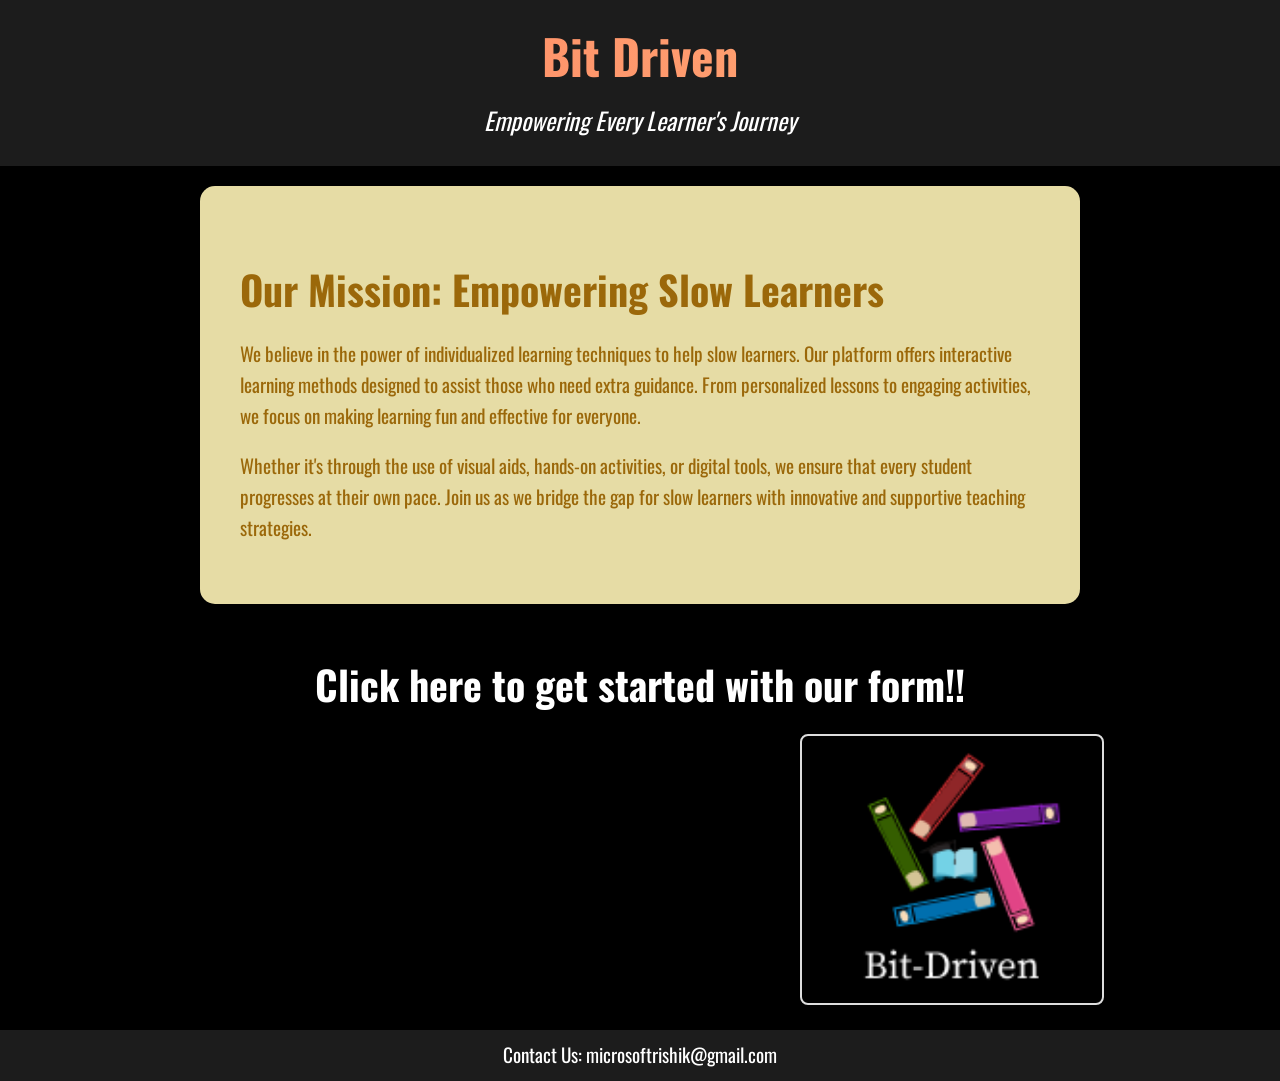
==== index.html @ 5369a693 "Add files via upload" ====
<!DOCTYPE html>
<html lang="en">
<head>
    <meta charset="UTF-8">
    <meta name="viewport" content="width=device-width, initial-scale=1.0">
    <link rel="preconnect" href="https://fonts.googleapis.com">
    <link rel="preconnect" href="https://fonts.gstatic.com" crossorigin>
    <link href="https://fonts.googleapis.com/css2?family=Anton&family=Oswald:wght@200..700&display=swap" rel="stylesheet">
    <title>Remedial Learning</title>
    <style>
        body {
            font-family: 'Oswald', sans-serif;
            margin: 0;
            padding: 0;
            box-sizing: border-box;
            font-size: 18px;
            background-color: black;
            color: white;
            transition: background-color 0.5s;
            align-items: center;
        }

        header {
            background-color: #1c1c1c;
            color: orange;
            text-align: center;
            padding: 20px 0;
            height: 10vh;
            position: relative;
            overflow: hidden;
            height:14vh;
        }

        h1 {
            margin: 0;
            font-size: 3rem;
            background: linear-gradient(90deg, #ff7e5f, #feb47b);
            -webkit-background-clip: text;
            -webkit-text-fill-color: transparent;
            animation: fadeIn 2s;
        }

        .slogan {
            font-size: 1.5rem;
            color: white;
            margin-top: 10px;
            font-style: italic;
            transition: color 0.5s;
        }

        header:hover .slogan {
            color: orange;
        }

        .content {
            padding: 40px;
            text-align: center;
            border-radius: 15px;
            background-color: #e6dca5;
            width: 90%;
            max-width: 800px;
            margin: 20px auto;
            color: rgb(155, 104, 10);
            text-align: left;
            box-shadow: 0 4px 20px rgba(0, 0, 0, 0.3);
            transition: transform 0.3s;
        }

        .content:hover {
            transform: scale(1.02);
        }

        .content h2 {
            font-size: 2.5rem;
            margin-bottom: 20px;
        }

        p {
            font-size: 1.2rem;
            line-height: 1.6;
            margin-bottom: 20px;
        }

        .signup {
            margin-top: 50px;
            text-align: center;
        }

        .signup h2 {
            font-size: 2.5rem;
            margin-bottom: 20px;
        }

        .thumbnail {
            margin: 20px auto;
            cursor: pointer;
            transition: transform 0.3s;
        }

        .thumbnail:hover {
            transform: scale(1.05);
        }

        .thumbnail img {
            width: 100%;
            max-width: 300px;
            height: auto;
            border: 2px solid #ddd;
            border-radius: 8px;
            transition: border-color 0.3s;
            margin-left:800px;
            
        }

        .thumbnail img:hover {
            border-color: #4CAF50;
        }

        footer {
            background-color: #1c1c1c;
            text-align: center;
            padding: 10px 0;
            position: relative;
            bottom: 0;
            width: 100%;
            color: white;
        }

        footer p {
            margin: 0;
        }

        @keyframes fadeIn {
            from {
                opacity: 0;
            }
            to {
                opacity: 1;
            }
        }

        @media (max-width: 600px) {
            h1 {
                font-size: 2.5rem;
            }

            .content h2 {
                font-size: 2rem;
            }

            .signup h2 {
                font-size: 2rem;
            }
        }
    </style>
</head>
<body>

    <!-- Header -->
    <header>
        <h1>Bit Driven</h1>
        <p class="slogan">Empowering Every Learner's Journey</p>
    </header>

    <!-- Main Content -->
    <div class="content">
        <h2>Our Mission: Empowering Slow Learners</h2>
        <p>
            We believe in the power of individualized learning techniques to help slow learners. Our platform offers 
            interactive learning methods designed to assist those who need extra guidance. From personalized lessons 
            to engaging activities, we focus on making learning fun and effective for everyone.
        </p>
        <p>
            Whether it's through the use of visual aids, hands-on activities, or digital tools, we ensure that every 
            student progresses at their own pace. Join us as we bridge the gap for slow learners with innovative and 
            supportive teaching strategies.
        </p>
    </div>

    <!-- Sign Up Section -->
    <div class="signup">
        <h2>Click here to get started with our form!!</h2>
    </div>

    <!-- Thumbnail -->
    <div class="thumbnail" onclick="window.location.href='form.html'">
        <img src="Group 27 (1).png" alt="Sign Up Thumbnail">
    </div>

    <!-- Footer -->
    <footer>
        <p>Contact Us: microsoftrishik@gmail.com</p>
    </footer>

</body>
</html>
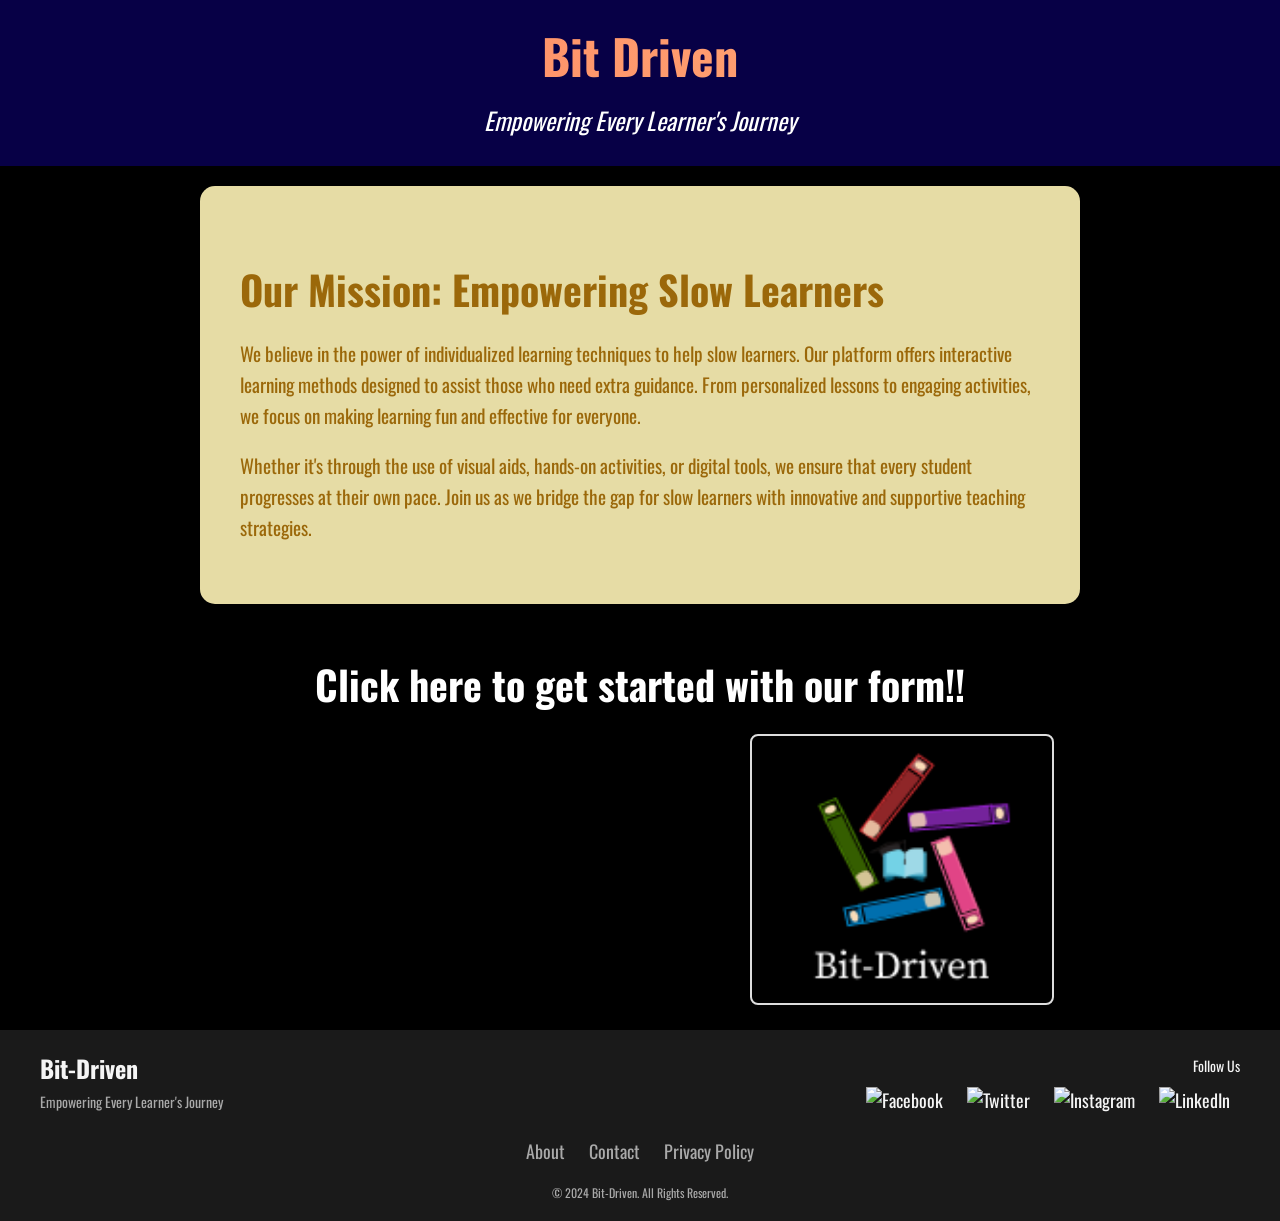
==== commit 83c336ba: "Update index.html" ====
--- a/index.html
+++ b/index.html
@@ -21,7 +21,7 @@
         }
 
         header {
-            background-color: #1c1c1c;
+            background-color: #070046;
             color: orange;
             text-align: center;
             padding: 20px 0;
@@ -108,7 +108,7 @@
             border: 2px solid #ddd;
             border-radius: 8px;
             transition: border-color 0.3s;
-            margin-left:800px;
+            margin-left:750px;
             
         }
 
@@ -188,9 +188,48 @@
     </div>
 
     <!-- Footer -->
-    <footer>
-        <p>Contact Us: microsoftrishik@gmail.com</p>
+    <footer style="background-color: #1a1a1a; color: #f5f5f5; padding: 20px 0; text-align: center;">
+        <div style="max-width: 1200px; margin: 0 auto;">
+            <div style="display: flex; justify-content: space-between; align-items: center; flex-wrap: wrap;">
+                <!-- Logo or Brand Name -->
+                <div style="flex-basis: 40%; text-align: left;">
+                    <h2 style="margin: 0; font-size: 24px;">Bit-Driven</h2>
+                    <p style="margin: 5px 0; font-size: 14px; color: #a9a9a9;">Empowering Every Learner's Journey</p>
+                </div>
+    
+                <!-- Social Media Links -->
+                <div style="flex-basis: 40%; text-align: right;">
+                    <p style="margin: 0; font-size: 14px;">Follow Us</p>
+                    <div style="margin-top: 10px;">
+                        <a href="https://facebook.com" target="_blank" style="text-decoration: none; margin: 0 10px; color: #f5f5f5;">
+                            <img src="https://image.flaticon.com/icons/svg/1384/1384005.svg" alt="Facebook" style="width: 24px;">
+                        </a>
+                        <a href="https://twitter.com" target="_blank" style="text-decoration: none; margin: 0 10px; color: #f5f5f5;">
+                            <img src="https://image.flaticon.com/icons/svg/1384/1384017.svg" alt="Twitter" style="width: 24px;">
+                        </a>
+                        <a href="https://www.instagram.com/bitdriven/" target="_blank" style="text-decoration: none; margin: 0 10px; color: #f5f5f5;">
+                            <img src="https://upload.wikimedia.org/wikipedia/commons/a/a5/Instagram_icon.png" alt="Instagram" style="width: 44px;">
+                        </a>
+                        <a href="https://linkedin.com" target="_blank" style="text-decoration: none; margin: 0 10px; color: #f5f5f5;">
+                            <img src="https://image.flaticon.com/icons/svg/1384/1384014.svg" alt="LinkedIn" style="width: 24px;">
+                        </a>
+                    </div>
+                </div>
+            </div>
+    
+            <!-- Footer Links -->
+            <div style="margin-top: 20px;">
+                <a href="/about" style="text-decoration: none; color: #a9a9a9; margin: 0 10px;">About</a>
+                <a href="/contact" style="text-decoration: none; color: #a9a9a9; margin: 0 10px;">Contact</a>
+                <a href="/privacy" style="text-decoration: none; color: #a9a9a9; margin: 0 10px;">Privacy Policy</a>
+            </div>
+    
+            <!-- Copyright -->
+            <div style="margin-top: 20px; font-size: 12px; color: #a9a9a9;">
+                © 2024 Bit-Driven. All Rights Reserved.
+            </div>
+        </div>
     </footer>
 
 </body>
-</html>+</html>
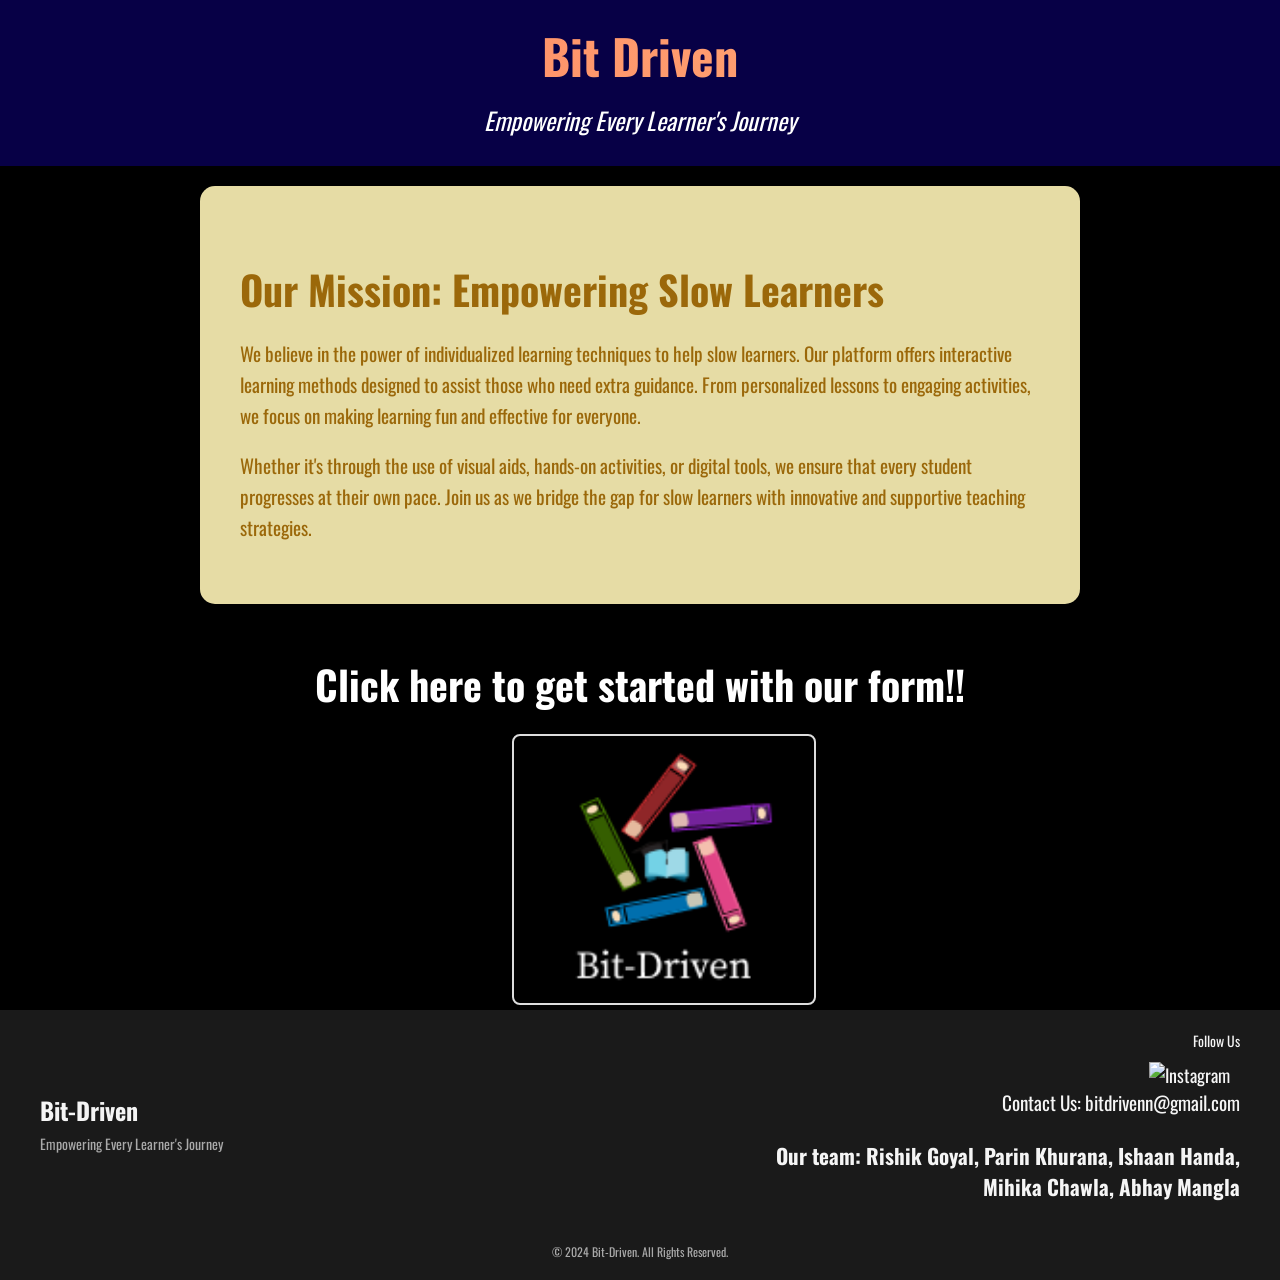
==== commit 69e6a9a8: "Update index.html" ====
--- a/index.html
+++ b/index.html
@@ -1,3 +1,4 @@
+
 <!DOCTYPE html>
 <html lang="en">
 <head>
@@ -92,9 +93,10 @@
         }
 
         .thumbnail {
-            margin: 20px auto;
+      
             cursor: pointer;
             transition: transform 0.3s;
+            margin-left:40%
         }
 
         .thumbnail:hover {
@@ -108,7 +110,7 @@
             border: 2px solid #ddd;
             border-radius: 8px;
             transition: border-color 0.3s;
-            margin-left:750px;
+            
             
         }
 
@@ -150,6 +152,17 @@
 
             .signup h2 {
                 font-size: 2rem;
+            }
+            #image{
+
+                height:100px;
+                width:100px;
+            }
+            #hello{
+                margin-left:1000px;
+            }
+            p{
+                font-size:10px;
             }
         }
     </style>
@@ -192,8 +205,8 @@
         <div style="max-width: 1200px; margin: 0 auto;">
             <div style="display: flex; justify-content: space-between; align-items: center; flex-wrap: wrap;">
                 <!-- Logo or Brand Name -->
-                <div style="flex-basis: 40%; text-align: left;">
-                    <h2 style="margin: 0; font-size: 24px;">Bit-Driven</h2>
+                <div style="flex-basis: 40%; text-align: left;" id="hello">
+                   <h2 style="margin: 0; font-size: 24px;">Bit-Driven</h2>
                     <p style="margin: 5px 0; font-size: 14px; color: #a9a9a9;">Empowering Every Learner's Journey</p>
                 </div>
     
@@ -201,28 +214,21 @@
                 <div style="flex-basis: 40%; text-align: right;">
                     <p style="margin: 0; font-size: 14px;">Follow Us</p>
                     <div style="margin-top: 10px;">
-                        <a href="https://facebook.com" target="_blank" style="text-decoration: none; margin: 0 10px; color: #f5f5f5;">
-                            <img src="https://image.flaticon.com/icons/svg/1384/1384005.svg" alt="Facebook" style="width: 24px;">
+                        
+                        <a href="https://www.instagram.com/bitdriven/" target="_blank" style="text-decoration: none; margin: 0 10px; color: #f5f5f5;">
+                            <img src="https://upload.wikimedia.org/wikipedia/commons/a/a5/Instagram_icon.png" alt="Instagram" style="width: 44px;" id="image">
                         </a>
-                        <a href="https://twitter.com" target="_blank" style="text-decoration: none; margin: 0 10px; color: #f5f5f5;">
-                            <img src="https://image.flaticon.com/icons/svg/1384/1384017.svg" alt="Twitter" style="width: 24px;">
-                        </a>
-                        <a href="https://www.instagram.com/bitdriven/" target="_blank" style="text-decoration: none; margin: 0 10px; color: #f5f5f5;">
-                            <img src="https://upload.wikimedia.org/wikipedia/commons/a/a5/Instagram_icon.png" alt="Instagram" style="width: 44px;">
-                        </a>
-                        <a href="https://linkedin.com" target="_blank" style="text-decoration: none; margin: 0 10px; color: #f5f5f5;">
-                            <img src="https://image.flaticon.com/icons/svg/1384/1384014.svg" alt="LinkedIn" style="width: 24px;">
-                        </a>
+
                     </div>
+                    <p>Contact Us: bitdrivenn@gmail.com</p>
+                    <h3>Our team: Rishik Goyal, Parin Khurana, Ishaan Handa, Mihika Chawla, Abhay Mangla
+
+                    </h3>
                 </div>
             </div>
     
             <!-- Footer Links -->
-            <div style="margin-top: 20px;">
-                <a href="/about" style="text-decoration: none; color: #a9a9a9; margin: 0 10px;">About</a>
-                <a href="/contact" style="text-decoration: none; color: #a9a9a9; margin: 0 10px;">Contact</a>
-                <a href="/privacy" style="text-decoration: none; color: #a9a9a9; margin: 0 10px;">Privacy Policy</a>
-            </div>
+            
     
             <!-- Copyright -->
             <div style="margin-top: 20px; font-size: 12px; color: #a9a9a9;">
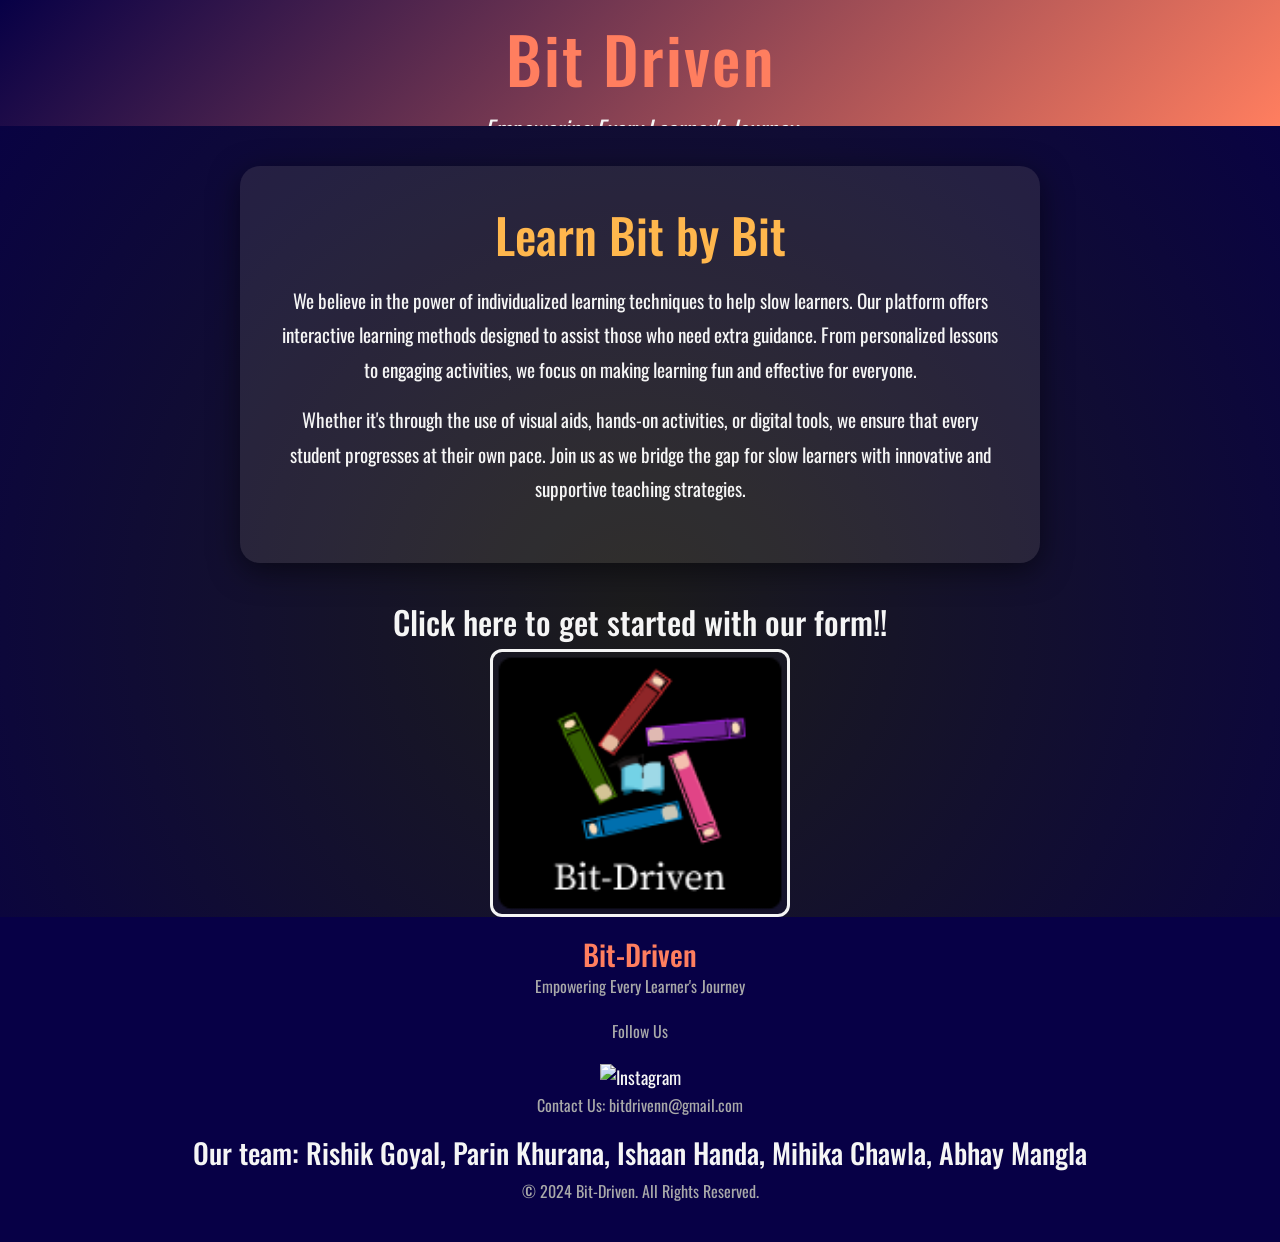
==== commit a27f26f4: "Update index.html" ====
--- a/index.html
+++ b/index.html
@@ -1,4 +1,3 @@
-
 <!DOCTYPE html>
 <html lang="en">
 <head>
@@ -7,6 +6,7 @@
     <link rel="preconnect" href="https://fonts.googleapis.com">
     <link rel="preconnect" href="https://fonts.gstatic.com" crossorigin>
     <link href="https://fonts.googleapis.com/css2?family=Anton&family=Oswald:wght@200..700&display=swap" rel="stylesheet">
+    <link rel="stylesheet" href="https://cdn.jsdelivr.net/npm/bootstrap@4.3.1/dist/css/bootstrap.min.css" integrity="sha384-ggOyR0iXCbMQv3Xipma34MD+dH/1fQ784/j6cY/iJTQUOhcWr7x9JvoRxT2MZw1T" crossorigin="anonymous">
     <title>Remedial Learning</title>
     <style>
         body {
@@ -15,88 +15,95 @@
             padding: 0;
             box-sizing: border-box;
             font-size: 18px;
-            background-color: black;
+            background: radial-gradient(circle, #1c1c1c, #070046);
+            color: #f5f5f5;
+            transition: background-color 0.5s;
+        }
+
+        header {
+            background: linear-gradient(135deg, #070046, #ff7e5f);
             color: white;
-            transition: background-color 0.5s;
-            align-items: center;
-        }
-
-        header {
-            background-color: #070046;
-            color: orange;
             text-align: center;
             padding: 20px 0;
-            height: 10vh;
+            height: 14vh;
             position: relative;
             overflow: hidden;
-            height:14vh;
         }
 
         h1 {
             margin: 0;
-            font-size: 3rem;
-            background: linear-gradient(90deg, #ff7e5f, #feb47b);
-            -webkit-background-clip: text;
-            -webkit-text-fill-color: transparent;
+            font-size: 4rem;
+            letter-spacing: 2px;
+            color: #ff7e5f;
             animation: fadeIn 2s;
         }
 
         .slogan {
             font-size: 1.5rem;
-            color: white;
             margin-top: 10px;
             font-style: italic;
             transition: color 0.5s;
         }
 
         header:hover .slogan {
-            color: orange;
+            color: #feb47b;
         }
 
         .content {
             padding: 40px;
             text-align: center;
-            border-radius: 15px;
-            background-color: #e6dca5;
+            background: rgba(230, 220, 165, 0.1);
+            border-radius: 20px;
             width: 90%;
             max-width: 800px;
-            margin: 20px auto;
-            color: rgb(155, 104, 10);
-            text-align: left;
-            box-shadow: 0 4px 20px rgba(0, 0, 0, 0.3);
-            transition: transform 0.3s;
+            margin: 40px auto;
+            color: #ffd54f;
+            box-shadow: 0 8px 30px rgba(0, 0, 0, 0.5);
+            transition: transform 0.3s ease-in-out;
         }
 
         .content:hover {
-            transform: scale(1.02);
+            transform: scale(1.05);
         }
 
         .content h2 {
-            font-size: 2.5rem;
+            font-size: 3rem;
             margin-bottom: 20px;
+            color: #ffb74d;
         }
 
         p {
             font-size: 1.2rem;
-            line-height: 1.6;
-            margin-bottom: 20px;
-        }
-
-        .signup {
-            margin-top: 50px;
-            text-align: center;
+            line-height: 1.8;
+            color: #f5f5f5;
         }
 
         .signup h2 {
             font-size: 2.5rem;
             margin-bottom: 20px;
+            color: #ff7e5f;
+        }
+
+        .signup a {
+            display: inline-block;
+            background-color: #ff7e5f;
+            padding: 10px 20px;
+            border-radius: 8px;
+            color: white;
+            font-size: 1.5rem;
+            text-decoration: none;
+            transition: background-color 0.3s ease-in-out;
+        }
+
+        .signup a:hover {
+            background-color: #feb47b;
         }
 
         .thumbnail {
-      
+            margin-top: 40px;
             cursor: pointer;
             transition: transform 0.3s;
-            margin-left:40%
+            text-align: center;
         }
 
         .thumbnail:hover {
@@ -107,29 +114,51 @@
             width: 100%;
             max-width: 300px;
             height: auto;
-            border: 2px solid #ddd;
-            border-radius: 8px;
+            border: 3px solid #f5f5f5;
+            border-radius: 12px;
             transition: border-color 0.3s;
-            
-            
         }
 
         .thumbnail img:hover {
-            border-color: #4CAF50;
+            border-color: #ff7e5f;
         }
 
         footer {
-            background-color: #1c1c1c;
-            text-align: center;
-            padding: 10px 0;
-            position: relative;
-            bottom: 0;
-            width: 100%;
-            color: white;
+            background-color: #070046;
+            color: #f5f5f5;
+            padding: 20px 0;
+            text-align: center;
+        }
+
+        footer h2 {
+            margin: 0;
+            font-size: 1.8rem;
+            color: #ff7e5f;
         }
 
         footer p {
-            margin: 0;
+            font-size: 1rem;
+            color: #a9a9a9;
+        }
+
+        footer a {
+            color: #f5f5f5;
+            margin: 0 10px;
+            text-decoration: none;
+        }
+
+        footer a:hover {
+            color: #ff7e5f;
+        }
+
+        footer img {
+            width: 44px;
+            transition: transform 0.3s, filter 0.3s;
+        }
+
+        footer img:hover {
+            transform: scale(1.2);
+            filter: brightness(1.5);
         }
 
         @keyframes fadeIn {
@@ -150,19 +179,18 @@
                 font-size: 2rem;
             }
 
-            .signup h2 {
+            .signup  {
                 font-size: 2rem;
-            }
-            #image{
-
-                height:100px;
-                width:100px;
-            }
-            #hello{
-                margin-left:1000px;
-            }
-            p{
-                font-size:10px;
+                text-align:center;
+            }
+
+            #image {
+                height: 100px;
+                width: 100px;
+            }
+
+            p {
+                font-size: 12px;
             }
         }
     </style>
@@ -177,7 +205,7 @@
 
     <!-- Main Content -->
     <div class="content">
-        <h2>Our Mission: Empowering Slow Learners</h2>
+        <h2>Learn Bit by Bit</h2>
         <p>
             We believe in the power of individualized learning techniques to help slow learners. Our platform offers 
             interactive learning methods designed to assist those who need extra guidance. From personalized lessons 
@@ -192,49 +220,35 @@
 
     <!-- Sign Up Section -->
     <div class="signup">
-        <h2>Click here to get started with our form!!</h2>
+        
+       
     </div>
 
     <!-- Thumbnail -->
     <div class="thumbnail" onclick="window.location.href='form.html'">
+        <h2>Click here to get started with our form!!</h2>
         <img src="Group 27 (1).png" alt="Sign Up Thumbnail">
     </div>
 
     <!-- Footer -->
-    <footer style="background-color: #1a1a1a; color: #f5f5f5; padding: 20px 0; text-align: center;">
-        <div style="max-width: 1200px; margin: 0 auto;">
-            <div style="display: flex; justify-content: space-between; align-items: center; flex-wrap: wrap;">
-                <!-- Logo or Brand Name -->
-                <div style="flex-basis: 40%; text-align: left;" id="hello">
-                   <h2 style="margin: 0; font-size: 24px;">Bit-Driven</h2>
-                    <p style="margin: 5px 0; font-size: 14px; color: #a9a9a9;">Empowering Every Learner's Journey</p>
-                </div>
-    
-                <!-- Social Media Links -->
-                <div style="flex-basis: 40%; text-align: right;">
-                    <p style="margin: 0; font-size: 14px;">Follow Us</p>
-                    <div style="margin-top: 10px;">
-                        
-                        <a href="https://www.instagram.com/bitdriven/" target="_blank" style="text-decoration: none; margin: 0 10px; color: #f5f5f5;">
-                            <img src="https://upload.wikimedia.org/wikipedia/commons/a/a5/Instagram_icon.png" alt="Instagram" style="width: 44px;" id="image">
-                        </a>
-
-                    </div>
-                    <p>Contact Us: bitdrivenn@gmail.com</p>
-                    <h3>Our team: Rishik Goyal, Parin Khurana, Ishaan Handa, Mihika Chawla, Abhay Mangla
-
-                    </h3>
-                </div>
-            </div>
-    
-            <!-- Footer Links -->
-            
-    
-            <!-- Copyright -->
-            <div style="margin-top: 20px; font-size: 12px; color: #a9a9a9;">
-                © 2024 Bit-Driven. All Rights Reserved.
-            </div>
+    <footer>
+        <div>
+            <h2>Bit-Driven</h2>
+            <p>Empowering Every Learner's Journey</p>
         </div>
+
+        <!-- Social Media Links -->
+        <div>
+            <p>Follow Us</p>
+            <a href="https://www.instagram.com/bitdriven/" target="_blank">
+                <img src="https://upload.wikimedia.org/wikipedia/commons/a/a5/Instagram_icon.png" alt="Instagram">
+            </a>
+        </div>
+        <p>Contact Us: bitdrivenn@gmail.com</p>
+        <h3>Our team: Rishik Goyal, Parin Khurana, Ishaan Handa, Mihika Chawla, Abhay Mangla</h3>
+
+        <!-- Copyright -->
+        <p>© 2024 Bit-Driven. All Rights Reserved.</p>
     </footer>
 
 </body>
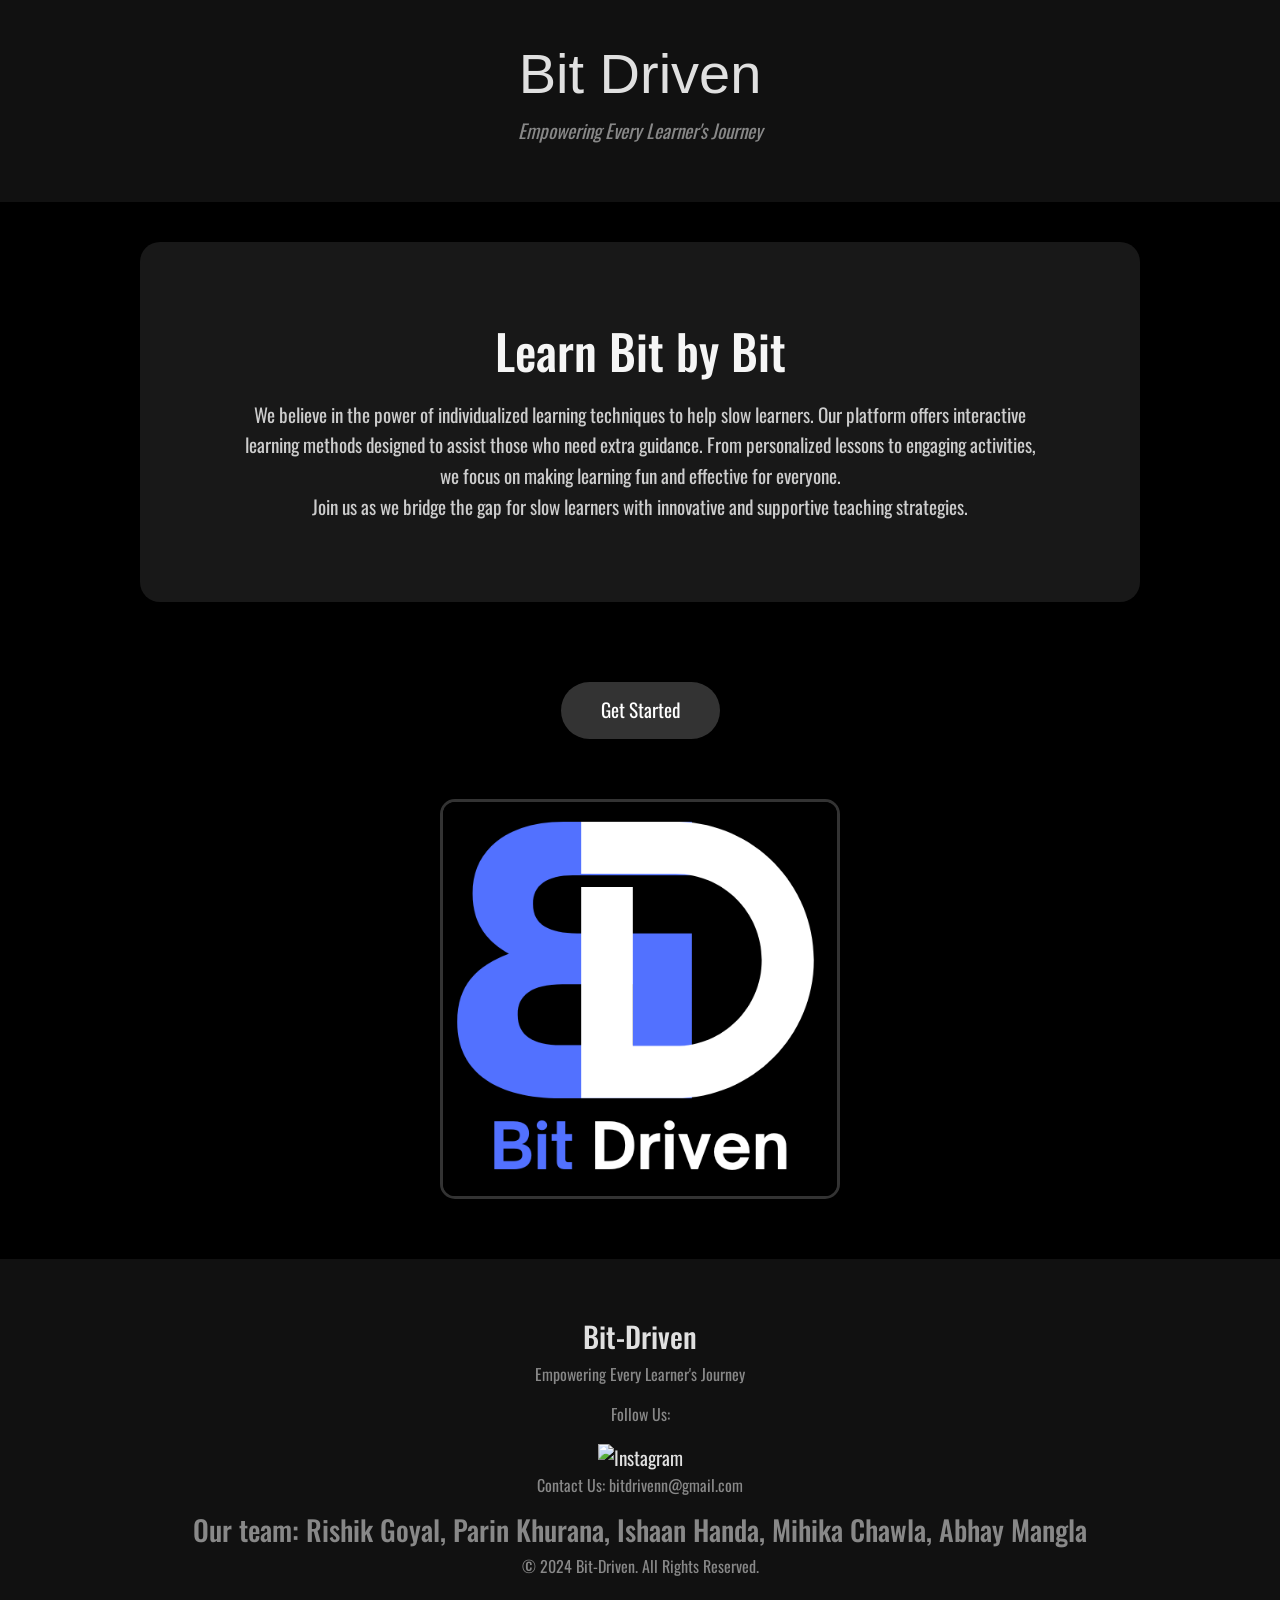
==== commit 321d747c: "Update index.html" ====
--- a/index.html
+++ b/index.html
@@ -6,193 +6,189 @@
     <link rel="preconnect" href="https://fonts.googleapis.com">
     <link rel="preconnect" href="https://fonts.gstatic.com" crossorigin>
     <link href="https://fonts.googleapis.com/css2?family=Anton&family=Oswald:wght@200..700&display=swap" rel="stylesheet">
-    <link rel="stylesheet" href="https://cdn.jsdelivr.net/npm/bootstrap@4.3.1/dist/css/bootstrap.min.css" integrity="sha384-ggOyR0iXCbMQv3Xipma34MD+dH/1fQ784/j6cY/iJTQUOhcWr7x9JvoRxT2MZw1T" crossorigin="anonymous">
+    <link rel="stylesheet" href="https://cdn.jsdelivr.net/npm/bootstrap@4.3.1/dist/css/bootstrap.min.css">
     <title>Remedial Learning</title>
     <style>
         body {
             font-family: 'Oswald', sans-serif;
             margin: 0;
             padding: 0;
-            box-sizing: border-box;
+            background-color: #000;
+            color: #e0e0e0;
             font-size: 18px;
-            background: radial-gradient(circle, #1c1c1c, #070046);
-            color: #f5f5f5;
-            transition: background-color 0.5s;
-        }
-
+            cursor: url('minimal_cursor.png'), auto; /* Custom cursor */
+        }
+        
         header {
-            background: linear-gradient(135deg, #070046, #ff7e5f);
-            color: white;
-            text-align: center;
-            padding: 20px 0;
-            height: 14vh;
-            position: relative;
-            overflow: hidden;
-        }
-
+            background: #111;
+            text-align: center;
+            padding: 40px 0;
+            box-shadow: 0 4px 20px rgba(0, 0, 0, 0.5);
+        }
+        
         h1 {
+            font-family: 'Anton', sans-serif;
             margin: 0;
-            font-size: 4rem;
-            letter-spacing: 2px;
-            color: #ff7e5f;
-            animation: fadeIn 2s;
-        }
-
+            font-size: 3.5rem;
+            color: #e0e0e0;
+            transition: color 0.3s ease;
+        }
+        
+        h1:hover {
+            color: #ff5757;
+        }
+        
         .slogan {
-            font-size: 1.5rem;
+            font-size: 1.2rem;
             margin-top: 10px;
             font-style: italic;
-            transition: color 0.5s;
-        }
-
-        header:hover .slogan {
-            color: #feb47b;
-        }
-
+            color: #888;
+            transition: color 0.3s ease;
+        }
+        
+        .slogan:hover {
+            color: #ff5757;
+        }
+        
         .content {
-            padding: 40px;
-            text-align: center;
-            background: rgba(230, 220, 165, 0.1);
+            padding: 80px 0;
+            text-align: center;
+            background: #181818;
             border-radius: 20px;
             width: 90%;
-            max-width: 800px;
+            max-width: 1000px;
             margin: 40px auto;
-            color: #ffd54f;
-            box-shadow: 0 8px 30px rgba(0, 0, 0, 0.5);
-            transition: transform 0.3s ease-in-out;
-        }
-
-        .content:hover {
-            transform: scale(1.05);
-        }
-
+            box-shadow: 0 8px 30px rgba(0, 0, 0, 0.8);
+        }
+        
         .content h2 {
             font-size: 3rem;
             margin-bottom: 20px;
-            color: #ffb74d;
-        }
-
-        p {
-            font-size: 1.2rem;
-            line-height: 1.8;
+            font-weight: 500;
             color: #f5f5f5;
-        }
-
-        .signup h2 {
-            font-size: 2.5rem;
-            margin-bottom: 20px;
-            color: #ff7e5f;
-        }
-
+            transition: color 0.3s ease;
+        }
+        
+        .content h2:hover {
+            color: #ff5757;
+        }
+        
+        .content p {
+            font-size: 1.2rem;
+            line-height: 1.6;
+            max-width: 800px;
+            margin: 0 auto;
+            color: #ccc;
+            transition: color 0.3s ease;
+        }
+        
+        .content p:hover {
+            color: #ff5757;
+        }
+        
+        .signup {
+            text-align: center; /* Center the button container */
+        }
+        
         .signup a {
             display: inline-block;
-            background-color: #ff7e5f;
-            padding: 10px 20px;
-            border-radius: 8px;
-            color: white;
-            font-size: 1.5rem;
+            margin-top: 40px;
+            padding: 14px 40px;
+            background-color: #333;
+            color: #fff;
+            border-radius: 50px;
+            font-size: 1.2rem;
             text-decoration: none;
-            transition: background-color 0.3s ease-in-out;
-        }
-
+            transition: background-color 0.3s ease, transform 0.3s ease, box-shadow 0.3s ease;
+            text-align: center;
+        }
+        
         .signup a:hover {
-            background-color: #feb47b;
-        }
-
+            background-color: #ff5757;
+            box-shadow: 0 0 20px #ff5757, 0 0 30px #ff5757, 0 0 40px #ff5757;
+            transform: scale(1.1);
+        }
+        
         .thumbnail {
-            margin-top: 40px;
+            margin: 60px auto;
+            text-align: center;
             cursor: pointer;
-            transition: transform 0.3s;
-            text-align: center;
-        }
-
+            transition: transform 0.3s ease-in-out;
+        }
+        
         .thumbnail:hover {
-            transform: scale(1.05);
-        }
-
+            transform: scale(1.03);
+        }
+        
         .thumbnail img {
             width: 100%;
-            max-width: 300px;
-            height: auto;
-            border: 3px solid #f5f5f5;
-            border-radius: 12px;
+            max-width: 400px;
+            border-radius: 15px;
+            border: 3px solid #333;
             transition: border-color 0.3s;
         }
-
+        
         .thumbnail img:hover {
-            border-color: #ff7e5f;
-        }
-
+            border-color: #555;
+        }
+        
         footer {
-            background-color: #070046;
-            color: #f5f5f5;
-            padding: 20px 0;
-            text-align: center;
-        }
-
+            padding: 60px 0;
+            background-color: #111;
+            text-align: center;
+            color: #888;
+        }
+        
         footer h2 {
-            margin: 0;
             font-size: 1.8rem;
-            color: #ff7e5f;
-        }
-
+            color: #e0e0e0;
+        }
+        
         footer p {
             font-size: 1rem;
-            color: #a9a9a9;
-        }
-
+            color: #888;
+        }
+        
         footer a {
-            color: #f5f5f5;
+            color: #e0e0e0;
+            margin: 0 15px;
+            text-decoration: none;
+            font-size: 1.2rem;
+        }
+        
+        footer a:hover {
+            color: #ff5757;
+        }
+        
+        footer img {
+            width: 40px;
             margin: 0 10px;
-            text-decoration: none;
-        }
-
-        footer a:hover {
-            color: #ff7e5f;
-        }
-
-        footer img {
-            width: 44px;
-            transition: transform 0.3s, filter 0.3s;
-        }
-
+            transition: transform 0.3s ease;
+        }
+        
         footer img:hover {
-            transform: scale(1.2);
-            filter: brightness(1.5);
-        }
-
-        @keyframes fadeIn {
-            from {
-                opacity: 0;
-            }
-            to {
-                opacity: 1;
-            }
-        }
-
-        @media (max-width: 600px) {
+            transform: scale(1.1);
+        }
+        
+        * {
+            transition: all 0.3s ease;
+        }
+        
+        @media (max-width: 768px) {
             h1 {
                 font-size: 2.5rem;
             }
-
+        
             .content h2 {
                 font-size: 2rem;
             }
-
-            .signup  {
-                font-size: 2rem;
-                text-align:center;
+        
+            .content p {
+                font-size: 1rem;
             }
-
-            #image {
-                height: 100px;
-                width: 100px;
-            }
-
-            p {
-                font-size: 12px;
-            }
-        }
+        }
+        
+        
     </style>
 </head>
 <body>
@@ -207,48 +203,32 @@
     <div class="content">
         <h2>Learn Bit by Bit</h2>
         <p>
-            We believe in the power of individualized learning techniques to help slow learners. Our platform offers 
-            interactive learning methods designed to assist those who need extra guidance. From personalized lessons 
-            to engaging activities, we focus on making learning fun and effective for everyone.
+            We believe in the power of individualized learning techniques to help slow learners. Our platform offers interactive learning methods designed to assist those who need extra guidance. From personalized lessons to engaging activities, we focus on making learning fun and effective for everyone.
         </p>
         <p>
-            Whether it's through the use of visual aids, hands-on activities, or digital tools, we ensure that every 
-            student progresses at their own pace. Join us as we bridge the gap for slow learners with innovative and 
-            supportive teaching strategies.
+            Join us as we bridge the gap for slow learners with innovative and supportive teaching strategies.
         </p>
     </div>
 
-    <!-- Sign Up Section -->
+    <!-- Button to Form -->
     <div class="signup">
-        
-       
+        <a href="form.html">Get Started</a>
     </div>
 
     <!-- Thumbnail -->
     <div class="thumbnail" onclick="window.location.href='form.html'">
-        <h2>Click here to get started with our form!!</h2>
-        <img src="Group 27 (1).png" alt="Sign Up Thumbnail">
+        <img src="Black White Yellow Simple Initial Name Logo.png" alt="Sign Up Thumbnail">
     </div>
 
     <!-- Footer -->
     <footer>
-        <div>
-            <h2>Bit-Driven</h2>
-            <p>Empowering Every Learner's Journey</p>
-        </div>
-
-        <!-- Social Media Links -->
-        <div>
-            <p>Follow Us</p>
-            <a href="https://www.instagram.com/bitdriven/" target="_blank">
-                <img src="https://upload.wikimedia.org/wikipedia/commons/a/a5/Instagram_icon.png" alt="Instagram">
-            </a>
-        </div>
+        <h2>Bit-Driven</h2>
+        <p>Empowering Every Learner's Journey</p>
+        <p>Follow Us:</p>
+        <a href="https://www.instagram.com/bitdriven/" target="_blank"><img src="https://upload.wikimedia.org/wikipedia/commons/a/a5/Instagram_icon.png" alt="Instagram"></a>
         <p>Contact Us: bitdrivenn@gmail.com</p>
         <h3>Our team: Rishik Goyal, Parin Khurana, Ishaan Handa, Mihika Chawla, Abhay Mangla</h3>
-
-        <!-- Copyright -->
-        <p>© 2024 Bit-Driven. All Rights Reserved.</p>
+        <p>&copy; 2024 Bit-Driven. All Rights Reserved.</p>
     </footer>
 
 </body>
